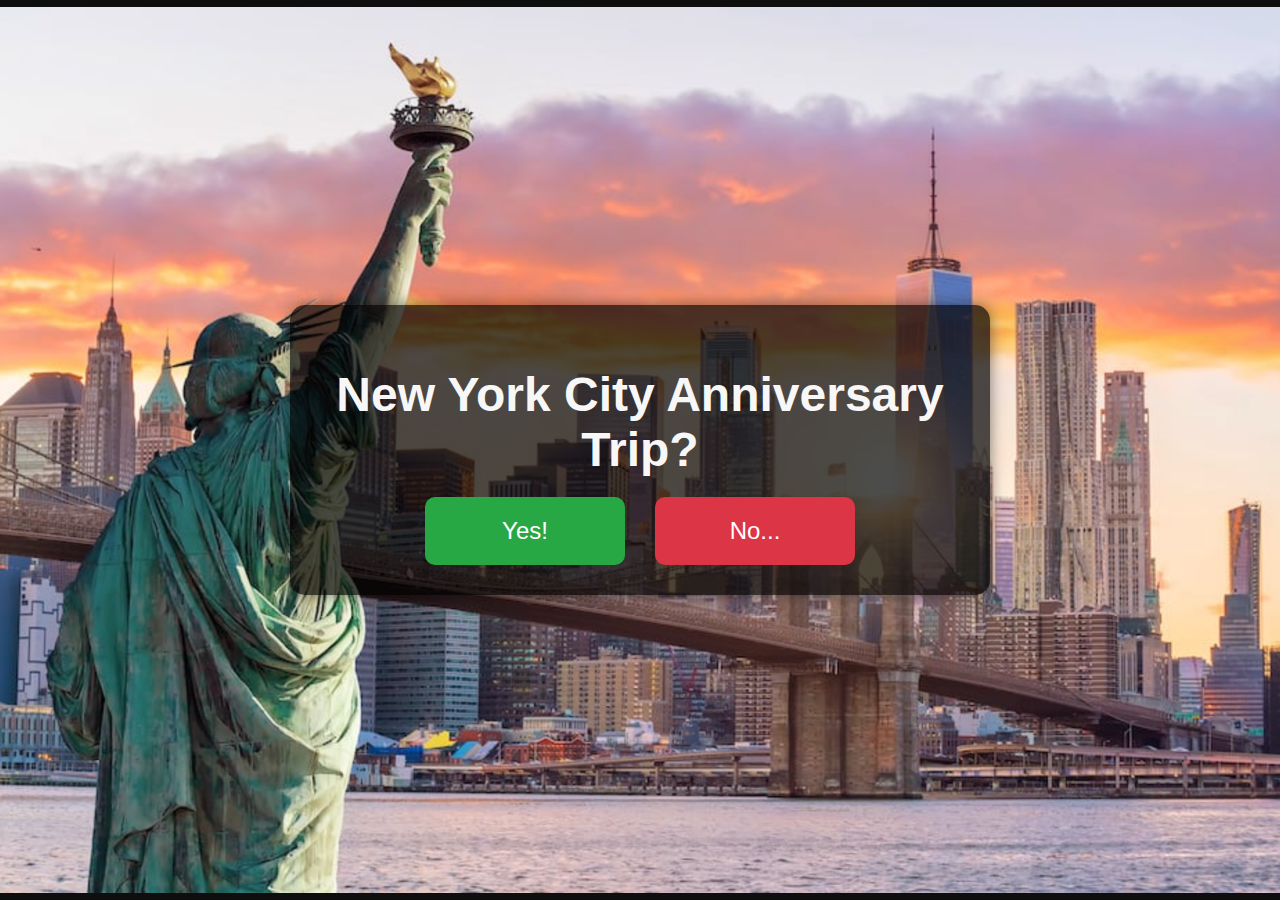
==== index.html @ 8f716312 "First Draft of Site" ====
<!DOCTYPE html>
<html lang="en">
<head>
    <meta charset="UTF-8">
    <meta name="viewport" content="width=device-width, initial-scale=1.0">
    <title>Anniversary Vacation - NYC</title>
    <link rel="stylesheet" href="styles.css" type = "text/css">
</head>
<body>
    <main class="container">
        <h1>New York City Anniversary Trip?</h1>
        <div class="buttons">
            <button id="yesButton" class="yes-btn">Yes!</button>
            <button id="noButton" class="no-btn">No...</button>
        </div>
    </main>

    <script>
        document.getElementById("yesButton").onclick = function() {
            window.location.href = 'itinerary.html';
        };

        document.getElementById("noButton").onclick = function() {
            alert("Oh no! NYC is waiting for us... Are you sure?");
        };
    </script>
</body>
</html>
---- styles.css ----
/* General Styles */
body {
    font-family: 'Arial', sans-serif;
    background-image: url('Home_img.png'); /* Load background image from local images folder */
    background-size: cover;
    background-position: center;
    margin: 0;
    padding: 0;
    display: flex;
    justify-content: center;
    align-items: center;
    height: 100vh;
    color: white;
}

.container {
    text-align: center;
    background-color: rgba(0, 0, 0, 0.7); /* Semi-transparent black box */
    padding: 30px;
    border-radius: 15px;
    box-shadow: 0 0 15px rgba(0, 0, 0, 0.5);
    width: 90%;
    max-width: 600px; /* Maximum width of the container */
}

/* Responsive Text Size */
h1 {
    font-size: 2rem;
    margin-bottom: 20px;
    color: #f7f7f7;
}

/* Button Styles */
.buttons {
    display: flex;
    justify-content: center;
    gap: 20px;
}

button {
    padding: 15px 30px;
    font-size: 18px;
    border: none;
    cursor: pointer;
    border-radius: 10px;
    font-family: 'Arial', sans-serif;
    flex: 1; /* Allow buttons to grow */
    max-width: 150px;
    transition: background-color 0.3s ease;
}

.yes-btn {
    background-color: #28a745; /* NYC park green */
    color: white;
}

.no-btn {
    background-color: #dc3545; /* NYC bold red */
    color: white;
}

button:hover {
    opacity: 0.9;
    background-color: #dc3545;
   
}

/* Itinerary List */
ul {
    list-style-type: none;
    padding: 0;
    color: #f7f7f7;
}

li {
    margin: 10px 0;
    display: flex;
    align-items: center;
    justify-content: space-between;
    flex-wrap: wrap; /* Adjust content on smaller screens */
    font-size: 1.4rem;
}

img {
    margin-left: 20px;
    max-width: 100px;
}

form {
    margin-top: 20px;
    display: flex;
    flex-direction: column;
    align-items: center;
}

form input[type="text"],
form input[type="number"] { /* Changed to number for Day input */
    padding: 10px;
    margin-bottom: 10px;
    width: 100%;
    max-width: 600px;
    border-radius: 5px;
    border: none;
    font-size: 1rem;
}

form button {
    padding: 10px 20px;
    border-radius: 5px;
    background-color: #24e60b;
    color: rgb(12, 11, 11);
    border: none;
    cursor: pointer;
    width: 100%;
    max-width: 200px;
    font-size: 1rem;
}

form button:hover {
    background-color: #30b300;
}

/* Itinerary Container */
#itineraryContainer {
    max-height: 400px; /* Maximum height for the itinerary list */
    overflow-y: auto; /* Enable vertical scrolling */
    margin-top: 20px; /* Space above itinerary */
    border-top: 1px solid #ccc; /* Top border for separation */
    padding-top: 10px; /* Padding above entries */
}

/* Media Queries for Responsive Design */
@media (min-width: 768px) {
    .container {
        max-width: 80%;
    }

    h1 {
        font-size: 2.5rem;
    }

    .buttons button {
        max-width: 200px;
        font-size: 20px;
    }
}

@media (min-width: 1024px) {
    .container {
        max-width: 50%;
    }

    h1 {
        font-size: 3rem;
    }

    .buttons {
        gap: 30px;
    }

    .buttons button {
        padding: 20px 40px;
        font-size: 24px;
    }

    form {
        flex-direction: row;
        justify-content: space-between;
    }

    form input[type="text"],
    form input[type="number"] { /* Changed to number for Day input */
        margin-right: 10px;
        margin-bottom: 0;
    }

    form button {
        width: auto;
        flex-shrink: 0;
    }
}
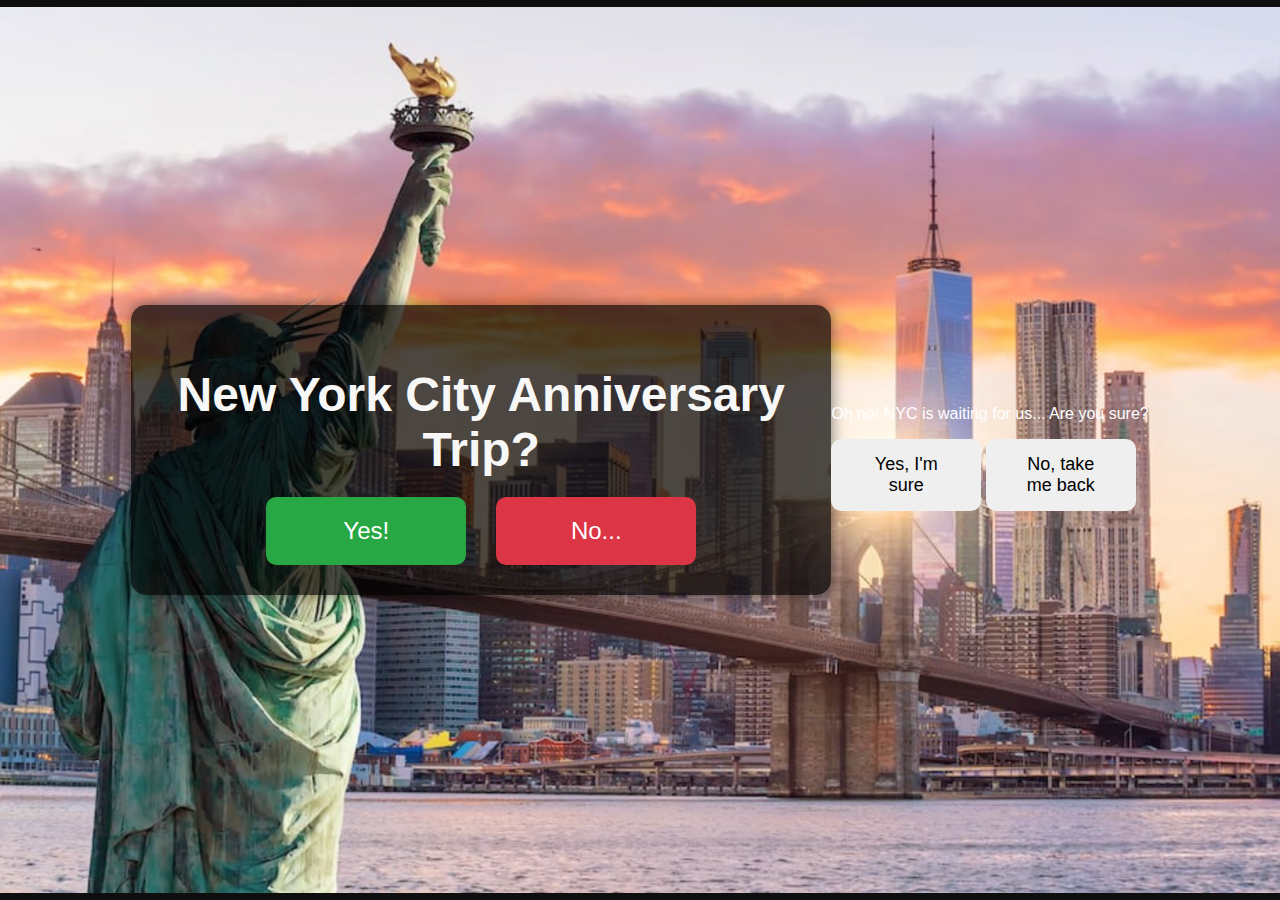
==== commit 5bbfbd3f: "Update index.html" ====
--- a/index.html
+++ b/index.html
@@ -4,7 +4,7 @@
     <meta charset="UTF-8">
     <meta name="viewport" content="width=device-width, initial-scale=1.0">
     <title>Anniversary Vacation - NYC</title>
-    <link rel="stylesheet" href="styles.css" type = "text/css">
+    <link rel="stylesheet" href="styles.css" type="text/css">
 </head>
 <body>
     <main class="container">
@@ -15,14 +15,36 @@
         </div>
     </main>
 
+    <!-- Modal for No button confirmation -->
+    <div id="modal" class="modal">
+        <div class="modal-content">
+            <p>Oh no! NYC is waiting for us... Are you sure?</p>
+            <button id="confirmButton" class="confirm-btn">Yes, I'm sure</button>
+            <button id="cancelButton" class="cancel-btn">No, take me back</button>
+        </div>
+    </div>
+
     <script>
         document.getElementById("yesButton").onclick = function() {
             window.location.href = 'itinerary.html';
         };
 
         document.getElementById("noButton").onclick = function() {
-            alert("Oh no! NYC is waiting for us... Are you sure?");
+            // Show the modal when "No" is clicked
+            document.getElementById('modal').style.display = 'flex';
+        };
+
+        document.getElementById("confirmButton").onclick = function() {
+            // If they confirm "Yes, I'm sure", close the modal and redirect to a different page
+            document.getElementById('modal').style.display = 'none';
+            window.location.href = 'goodbye.html'; // Change the URL to where you want to redirect
+        };
+
+        document.getElementById("cancelButton").onclick = function() {
+            // Close the modal and do nothing
+            document.getElementById('modal').style.display = 'none';
         };
     </script>
 </body>
 </html>
+
